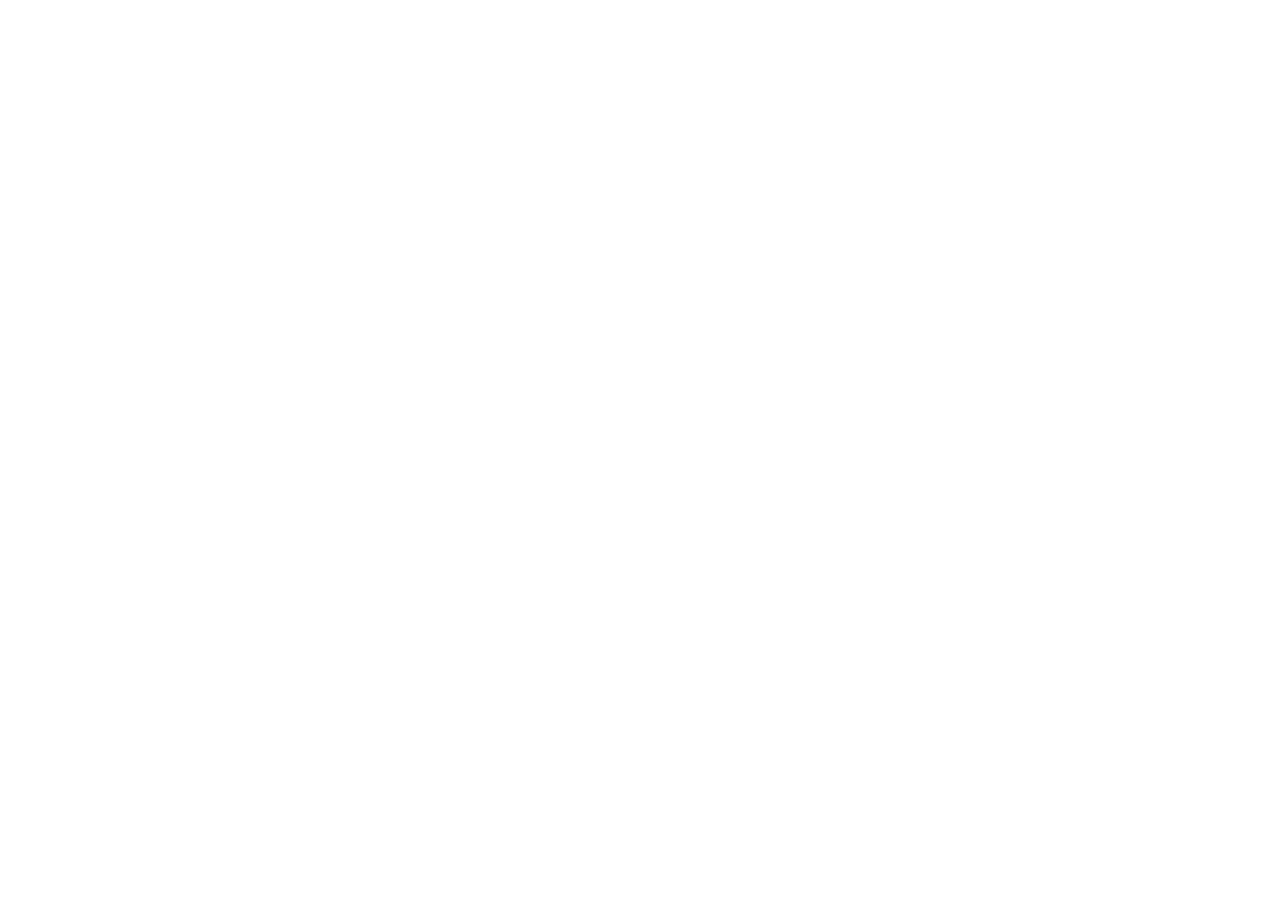
==== index.html @ 730e96ba "iniciando html" ====
<!DOCTYPE html>
<html lang="en">
<head>
    <meta charset="UTF-8">
    <meta http-equiv="X-UA-Compatible" content="IE=edge">
    <meta name="viewport" content="width=device-width, initial-scale=1.0">
    <title>Chat App</title>
</head>
<body>
    
</body>
</html>
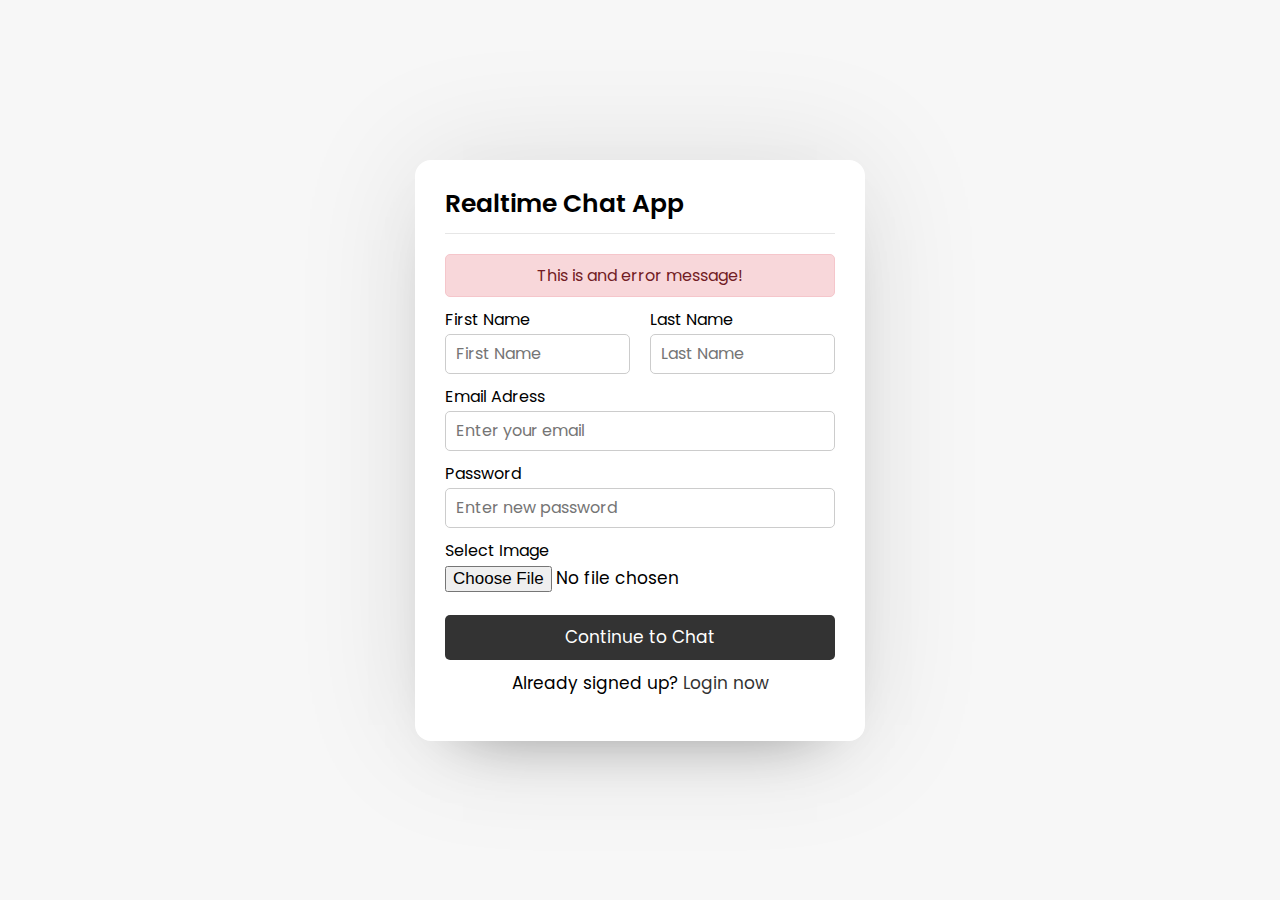
==== commit b47ee6e1: "index finalizado" ====
--- a/index.html
+++ b/index.html
@@ -4,9 +4,46 @@
     <meta charset="UTF-8">
     <meta http-equiv="X-UA-Compatible" content="IE=edge">
     <meta name="viewport" content="width=device-width, initial-scale=1.0">
-    <title>Chat App</title>
+    <title>Realtime Chat App</title>
+    <link rel="stylesheet" href="style.css">
+    <link rel="stylesheet" href="https://cdnjs.cloudflare.com/ajax/libs/font-awesome/5.15.2/css/all.min.css">
 </head>
 <body>
     
+    <div class="wrapper">
+        <section class="form signup">
+            <header>Realtime Chat App</header>
+            <form action="#">
+                <div class="error-txt">This is and error message!</div>
+                <div class="name-details">
+                    <div class="field input">
+                        <label>First Name</label>
+                        <input type="text" placeholder="First Name">
+                    </div>
+                    <div class="field input">
+                        <label>Last Name</label>
+                        <input type="text" placeholder="Last Name">
+                    </div>
+                </div>
+                <div class="field input">
+                    <label>Email Adress</label>
+                    <input type="text" placeholder="Enter your email">
+                </div>
+                <div class="field input">
+                    <label>Password</label>
+                    <input type="text" placeholder="Enter new password">
+                </div>
+                <div class="field image">
+                    <label>Select Image</label>
+                    <input type="file">
+                </div>
+                <div class="field button">
+                    <input type="submit" value="Continue to Chat">
+                </div>
+                <div class="link">Already signed up? <a href="#">Login now</a></div>
+            </form>
+        </section>
+    </div>
+
 </body>
 </html>--- a/style.css
+++ b/style.css
@@ -0,0 +1,102 @@
+@import url('https://fonts.googleapis.com/css2?family=Poppins:ital,wght@0,200;0,300;0,400;0,500;0,600;0,700;1,200;1,300;1,400;1,500;1,600;1,700&display=swap');
+*{
+    margin: 0;
+    padding: 0;
+    box-sizing: border-box;
+    text-decoration: none;
+    font-family: 'Poppins', sans-serif;
+}
+body{
+    display: flex;
+    align-items: center;
+    justify-content: center;
+    min-height: 100vh;
+    background: #f7f7f7;
+}
+.wrapper{
+    background: #fff;
+    width: 450px;
+    border-radius: 16px;
+    box-shadow: 0 0 128px 0 rgba(0,0,0,0.1), 0 32px 64px -48px rgba(0,0,0,0.5);
+}
+
+/* Signup Form */
+
+.form{
+    padding: 25px 30px;
+}
+.form header{
+    font-size: 25px;
+    font-weight: 600;
+    padding-bottom: 10px;
+    border-bottom: 1px solid #e6e6e6;
+}
+.form form{
+    margin: 20px 0;
+}
+.form form .error-txt{
+    color: #721c24;
+    background: #f8d7da;
+    padding: 8px 10px;
+    text-align: center;
+    border-radius: 5px;
+    margin-bottom: 10px;
+    border: 1px solid #f5c6cb;
+}
+.form form .name-details{
+    display: flex;
+}
+form .name-details .field:first-child{
+    margin-right: 10px;
+}
+form .name-details .field:last-child{
+    margin-left: 10px;
+}
+.form form .field{
+    display: flex;
+    flex-direction: column;
+    margin-bottom: 10px;
+}
+.form form .field label{
+    margin-bottom: 2px;
+}
+.form form .field input{
+    outline: none;
+}
+.form form .input input{
+    height: 40px;
+    width: 100%;
+    font-size: 16px;
+    padding: 0 10px;
+    border: 1px solid #ccc;
+    border-radius: 5px;
+}
+.form form .image input{
+    font-size: 17px;
+}
+.form form .button input{
+    margin-top: 13px;
+    height: 45px;
+    border: none;
+    font-size: 17px;
+    font-weight: 400;
+    background: #333;
+    color: #fff;
+    border-radius: 5px;
+    cursor: pointer;
+}
+.form form .button input:hover{
+    transition: 0.1s;
+    background: hsl(150, 50%, 50%);
+}
+.form .link{
+    text-align: center;
+    margin: 10px 0;
+    font-size: 17px;
+}
+.form .link a{
+    color: #333;
+}
+.form .link a:hover{
+    text-decoration: underline;
+}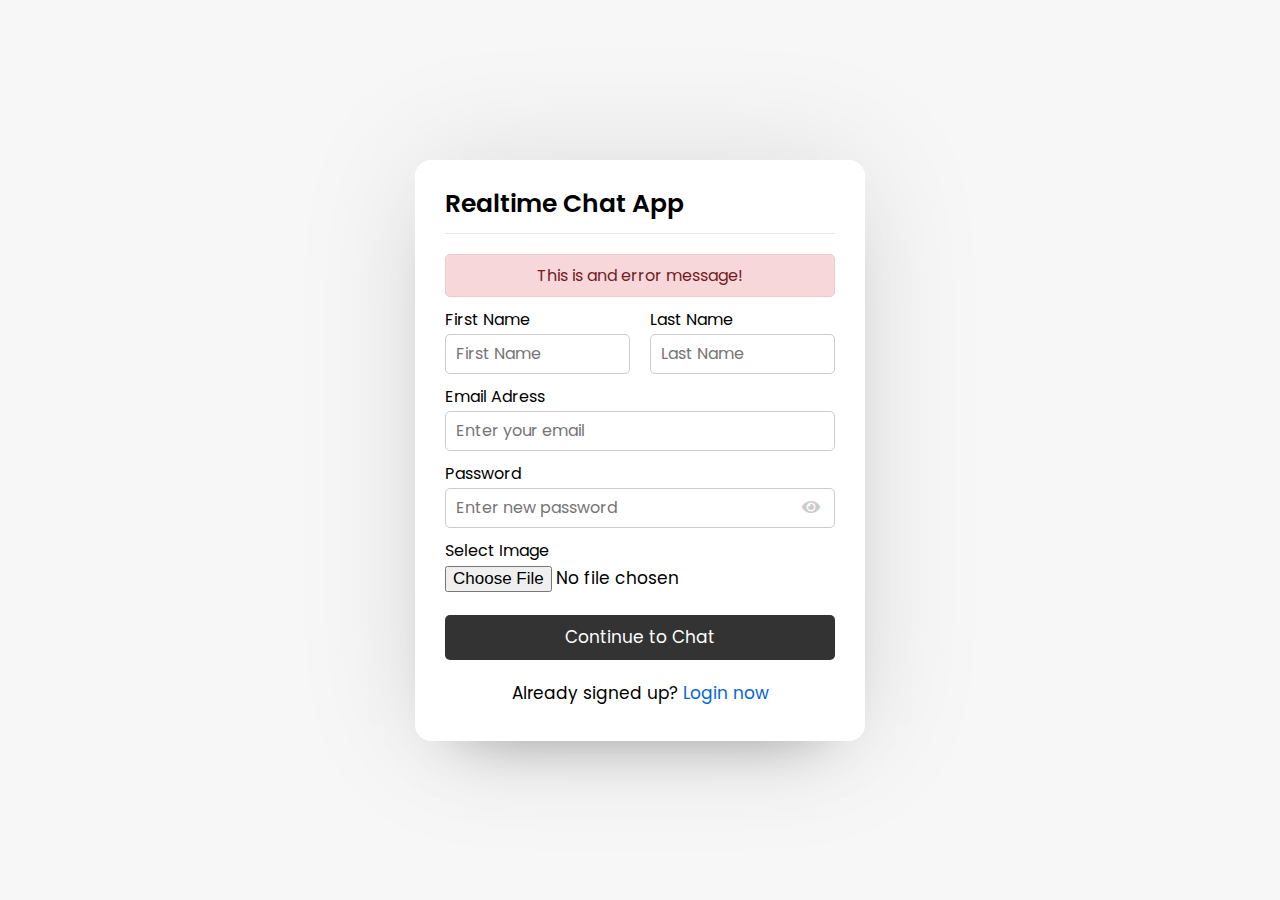
==== commit e2a4aa50: "organizando arquivos" ====
--- a/index.html
+++ b/index.html
@@ -5,7 +5,7 @@
     <meta http-equiv="X-UA-Compatible" content="IE=edge">
     <meta name="viewport" content="width=device-width, initial-scale=1.0">
     <title>Realtime Chat App</title>
-    <link rel="stylesheet" href="style.css">
+    <link rel="stylesheet" href="assets/css/style.css">
     <link rel="stylesheet" href="https://cdnjs.cloudflare.com/ajax/libs/font-awesome/5.15.2/css/all.min.css">
 </head>
 <body>
@@ -32,6 +32,7 @@
                 <div class="field input">
                     <label>Password</label>
                     <input type="text" placeholder="Enter new password">
+                    <i class="fas fa-eye"></i>
                 </div>
                 <div class="field image">
                     <label>Select Image</label>
@@ -40,8 +41,8 @@
                 <div class="field button">
                     <input type="submit" value="Continue to Chat">
                 </div>
-                <div class="link">Already signed up? <a href="#">Login now</a></div>
             </form>
+            <div class="link">Already signed up? <a href="#">Login now</a></div>
         </section>
     </div>
 
--- a/assets/css/style.css
+++ b/assets/css/style.css
@@ -0,0 +1,223 @@
+@import url('https://fonts.googleapis.com/css2?family=Poppins:ital,wght@0,200;0,300;0,400;0,500;0,600;0,700;1,200;1,300;1,400;1,500;1,600;1,700&display=swap');
+*{
+    margin: 0;
+    padding: 0;
+    box-sizing: border-box;
+    text-decoration: none;
+    font-family: 'Poppins', sans-serif;
+}
+body{
+    display: flex;
+    align-items: center;
+    justify-content: center;
+    min-height: 100vh;
+    background: #f7f7f7;
+}
+.wrapper{
+    background: #fff;
+    width: 450px;
+    border-radius: 16px;
+    box-shadow: 0 0 128px 0 rgba(0,0,0,0.1), 0 32px 64px -48px rgba(0,0,0,0.5);
+}
+
+/*
+===================================
+            Signup Form
+===================================
+*/
+
+.form{
+    padding: 25px 30px;
+}
+.form header{
+    font-size: 25px;
+    font-weight: 600;
+    padding-bottom: 10px;
+    border-bottom: 1px solid #e6e6e6;
+}
+.form form{
+    margin: 20px 0;
+}
+.form form .error-txt{
+    color: #721c24;
+    background: #f8d7da;
+    padding: 8px 10px;
+    text-align: center;
+    border-radius: 5px;
+    margin-bottom: 10px;
+    border: 1px solid #f5c6cb;
+}
+.form form .name-details{
+    display: flex;
+}
+form .name-details .field:first-child{
+    margin-right: 10px;
+}
+form .name-details .field:last-child{
+    margin-left: 10px;
+}
+.form form .field{
+    display: flex;
+    position: relative;
+    flex-direction: column;
+    margin-bottom: 10px;
+}
+.form form .field label{
+    margin-bottom: 2px;
+}
+.form form .field input{
+    outline: none;
+}
+.form form .input input{
+    height: 40px;
+    width: 100%;
+    font-size: 16px;
+    padding: 0 10px;
+    border: 1px solid #ccc;
+    border-radius: 5px;
+}
+.form form .image input{
+    font-size: 17px;
+}
+.form form .button input{
+    margin-top: 13px;
+    height: 45px;
+    border: none;
+    font-size: 17px;
+    font-weight: 400;
+    background: #333;
+    color: #fff;
+    border-radius: 5px;
+    cursor: pointer;
+}
+.form form .button input:hover{
+    transition: 0.1s;
+    background: hsl(150, 50%, 50%);
+}
+.form .link{
+    text-align: center;
+    margin: 10px 0;
+    font-size: 17px;
+}
+.form form .field i{
+    position: absolute;
+    right: 15px;
+    color: #ccc;
+    top: 70%;
+    transform: translateY(-50%);
+    cursor: pointer;
+}
+.form .link a{
+    color: #0366d6;
+}
+.form .link a:hover{
+    text-decoration: underline;
+}
+
+/*===================================
+            Users
+===================================*/
+.users{
+    padding: 25px 30px;
+}
+.users header,
+.users-list a{
+    display: flex;
+    align-items: center;
+    padding-bottom: 20px;
+    justify-content: space-between;
+    border-bottom: 1px solid #e6e6e6;
+}
+.wrapper img{
+    object-fit: cover;
+    border-radius: 50%;
+}
+:is(.users, .users-list) .content{
+    display: flex;
+    align-items: center;
+}
+.users header .content img{
+    height: 50px;
+    width: 50px;
+}
+:is(.users, .users-list) .details{
+    color: #000;
+    margin-left: 15px;
+}
+:is(.users, .users-list) .details span{
+    font-size: 18px;
+    font-weight: 500;
+}
+.users header .logout{
+    background: #333;
+    color: #fff;
+    font-size: 17px;
+    padding: 7px 15px;
+    border-radius: 5px;
+}
+.users header .logout:hover{
+    transition: 0.1s;
+    background: #d9534f;
+}
+.users .search{
+    margin: 20px 0;
+    display: flex;
+    position: relative;
+    align-items:center;
+    justify-content: space-between;
+}
+.users .search .text{
+    font-size: 18px;
+}
+.users .search input{
+    position: absolute;
+    height: 42px;
+    width: calc(100% - 50px);
+    border: 1px solid #ccc;
+    padding: 0 13px;
+    font-size: 16px;
+    border-radius: 5px 0 0 5px;
+    outline: none;
+}
+.users .search button{
+    width: 47px;
+    height: 42px;
+    border: none;
+    outline: none;
+    color: #fff;
+    background: #333;
+    cursor: pointer;
+    font-size: 17px;
+    border-radius: 0 5px 5px 0;
+}
+.users-list{
+    max-height: 350px;
+    overflow-y: auto;
+}
+.users-list::-webkit-scrollbar{
+    width: 0px;
+}
+.users-list a{
+    padding-right: 15px;
+    padding-bottom: 10px;
+    margin-bottom: 15px;
+    border-bottom-color: #f1f1f1;
+}
+.users-list a:last-child{
+    border: none;
+    margin-bottom: 0px;
+}
+.users-list a .content img{
+    height: 40px;
+    width: 40px;
+}
+.users-list a .content p{
+    color: #67676a;
+}
+.users-list a .status-dot{
+    font-size: 12px;
+    color: #468669;
+}
+.users-list a .status-dot.offline{
+    color: #ccc;
+}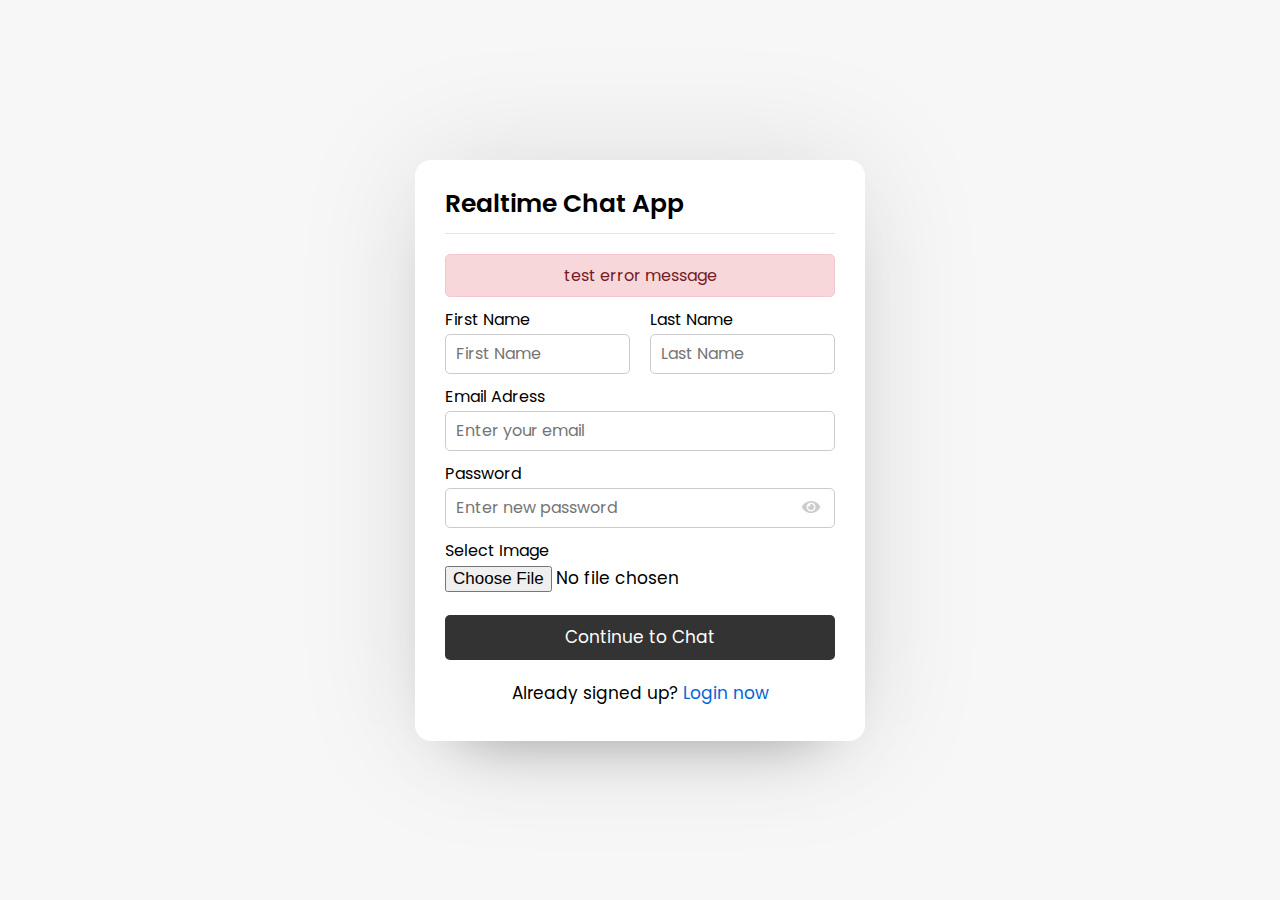
==== commit 41e59b8a: "html index finalizada" ====
--- a/index.html
+++ b/index.html
@@ -14,7 +14,7 @@
         <section class="form signup">
             <header>Realtime Chat App</header>
             <form action="#">
-                <div class="error-txt">This is and error message!</div>
+                <div class="error-txt">test error message</div>
                 <div class="name-details">
                     <div class="field input">
                         <label>First Name</label>
